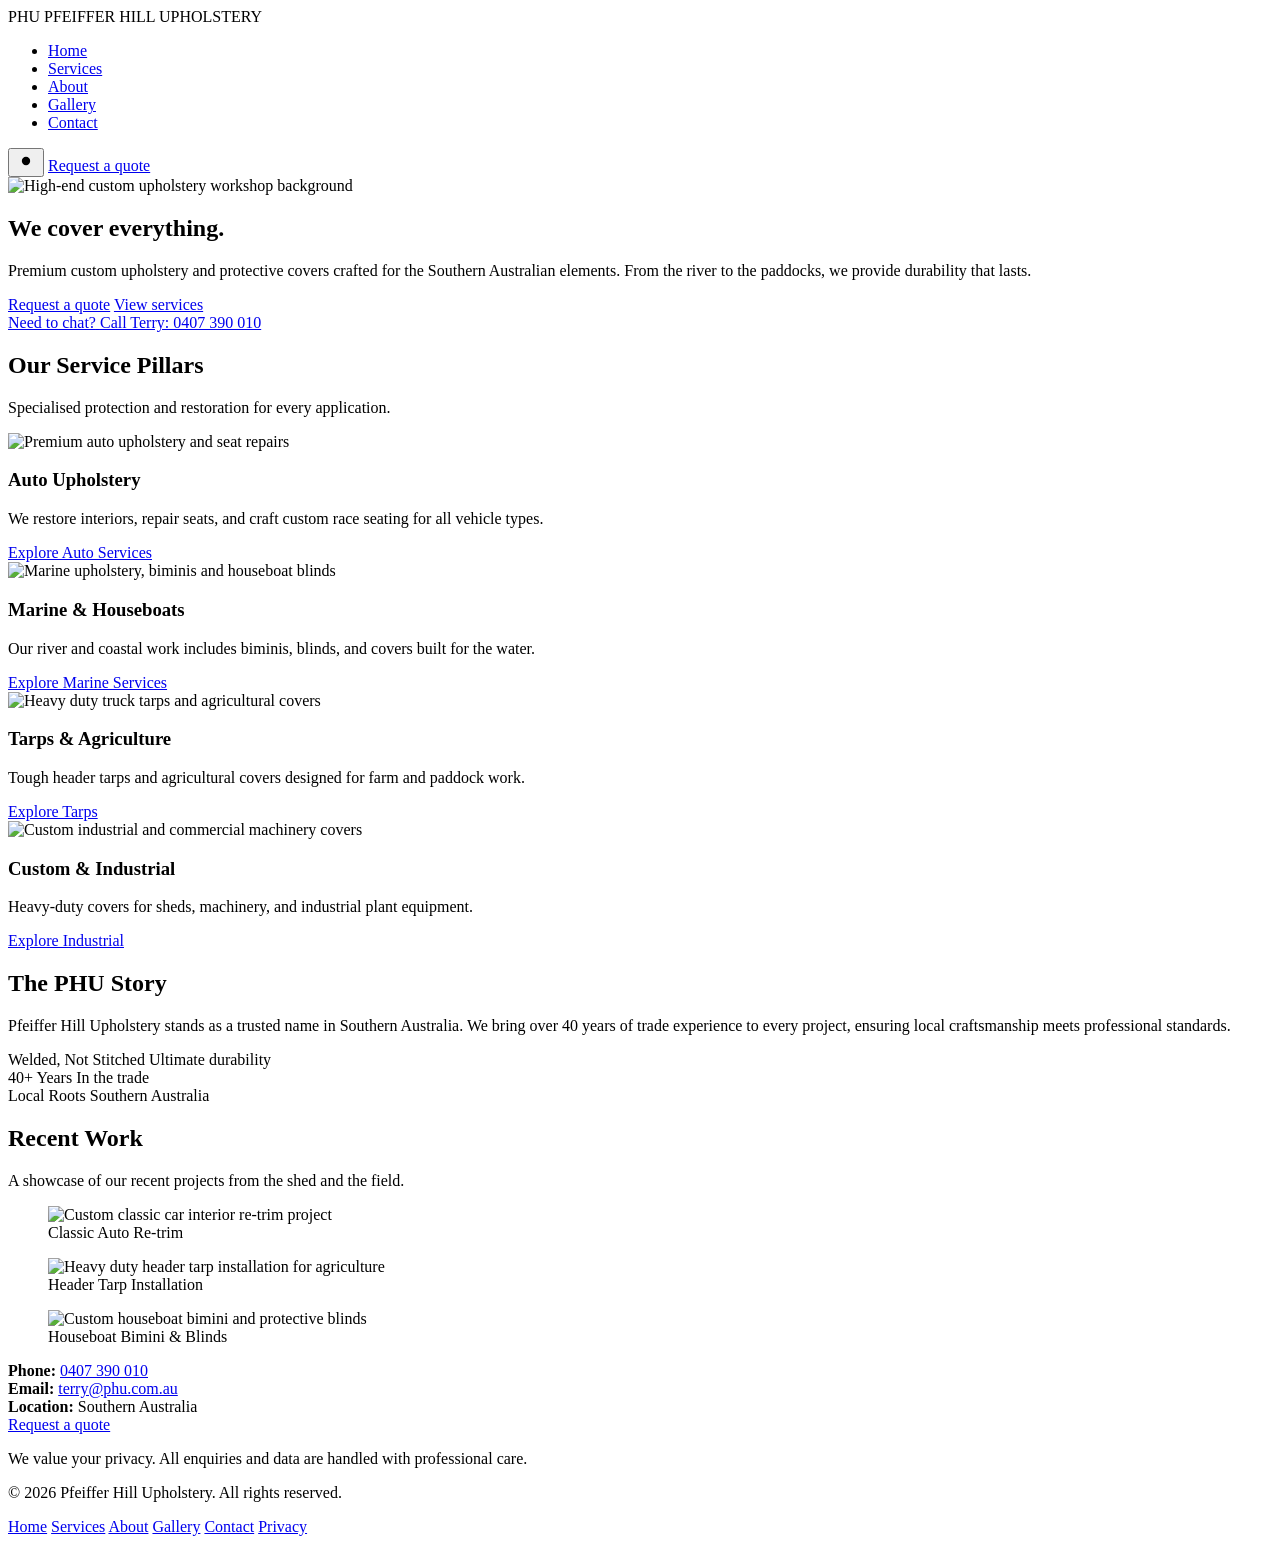
==== phu-index.html @ 065cd4b0 "Add initial HTML structure for PHU website This is the initial commit of the phu-index.html file, wh" ====
<!DOCTYPE html>
<html lang="en">
<head>
    <meta charset="UTF-8">
    <meta name="viewport" content="width=device-width, initial-scale=1.0">
    <title>Pfeiffer Hill Upholstery | We Cover Everything</title>
    <link rel="stylesheet" href="phu-styles.css">
</head>
<body class="theme-dark">
    <header class="phu-header">
        <div class="phu-container">
            <div class="phu-logo">
                <span class="phu-logo-text">PHU</span>
                <span class="phu-logo-subtext">PFEIFFER HILL UPHOLSTERY</span>
            </div>
            <nav class="phu-nav">
                <ul>
                    <li><a href="#home">Home</a></li>
                    <li><a href="#services">Services</a></li>
                    <li><a href="#about">About</a></li>
                    <li><a href="#gallery">Gallery</a></li>
                    <li><a href="#contact">Contact</a></li>
                </ul>
            </nav>
            <div class="phu-header-actions">
                <button class="phu-theme-toggle" aria-label="Toggle theme">
                    <svg viewBox="0 0 24 24" width="20" height="20"><circle cx="12" cy="12" r="5" fill="currentColor"/><path fill="currentColor" d="M12 1v2m0 18v2M4.22 4.22l1.42 1.42m12.72 12.72l1.42 1.42M1 12h2m18 0h2M4.22 19.78l1.42-1.42M18.36 5.64l1.42-1.42"/></svg>
                </button>
                <a href="#contact" class="phu-btn phu-btn-primary">Request a quote</a>
            </div>
        </div>
    </header>

    <main>
        <section id="home" class="phu-hero">
            <div class="phu-hero-visual">
                <img src="phu-hero-bg.jpg" alt="High-end custom upholstery workshop background" class="phu-hero-img">
                <div class="phu-hero-overlay"></div>
            </div>
            <div class="phu-container">
                <div class="phu-hero-content">
                    <h1 class="phu-hero-title">We cover <span class="phu-accent-text">everything.</span></h1>
                    <p class="phu-hero-subtitle">Premium custom upholstery and protective covers crafted for the Southern Australian elements. From the river to the paddocks, we provide durability that lasts.</p>
                    <div class="phu-hero-ctas">
                        <a href="#contact" class="phu-btn phu-btn-lg phu-btn-primary">Request a quote</a>
                        <a href="#services" class="phu-btn phu-btn-lg phu-btn-secondary">View services</a>
                    </div>
                    <div class="phu-call-area">
                        <a href="tel:0407390010" class="phu-call-link">
                            <span class="phu-call-label">Need to chat?</span>
                            <span class="phu-call-number">Call Terry: 0407 390 010</span>
                        </a>
                    </div>
                </div>
            </div>
        </section>

        <section id="services" class="phu-section phu-services">
            <div class="phu-container">
                <div class="phu-section-header">
                    <h2>Our Service Pillars</h2>
                    <p>Specialised protection and restoration for every application.</p>
                </div>
                <div class="phu-services-grid">
                    <div class="phu-service-card">
                        <div class="phu-service-img">
                            <img src="phu-auto-service.jpg" alt="Premium auto upholstery and seat repairs">
                        </div>
                        <div class="phu-service-body">
                            <h3>Auto Upholstery</h3>
                            <p>We restore interiors, repair seats, and craft custom race seating for all vehicle types.</p>
                            <a href="#services" class="phu-link">Explore Auto Services</a>
                        </div>
                    </div>
                    <div class="phu-service-card">
                        <div class="phu-service-img">
                            <img src="phu-marine-service.jpg" alt="Marine upholstery, biminis and houseboat blinds">
                        </div>
                        <div class="phu-service-body">
                            <h3>Marine & Houseboats</h3>
                            <p>Our river and coastal work includes biminis, blinds, and covers built for the water.</p>
                            <a href="#services" class="phu-link">Explore Marine Services</a>
                        </div>
                    </div>
                    <div class="phu-service-card">
                        <div class="phu-service-img">
                            <img src="phu-tarps-service.jpg" alt="Heavy duty truck tarps and agricultural covers">
                        </div>
                        <div class="phu-service-body">
                            <h3>Tarps & Agriculture</h3>
                            <p>Tough header tarps and agricultural covers designed for farm and paddock work.</p>
                            <a href="#services" class="phu-link">Explore Tarps</a>
                        </div>
                    </div>
                    <div class="phu-service-card">
                        <div class="phu-service-img">
                            <img src="phu-industrial-service.jpg" alt="Custom industrial and commercial machinery covers">
                        </div>
                        <div class="phu-service-body">
                            <h3>Custom & Industrial</h3>
                            <p>Heavy-duty covers for sheds, machinery, and industrial plant equipment.</p>
                            <a href="#services" class="phu-link">Explore Industrial</a>
                        </div>
                    </div>
                </div>
            </div>
        </section>

        <section id="about" class="phu-section phu-about">
            <div class="phu-container">
                <div class="phu-about-grid">
                    <div class="phu-about-content">
                        <h2>The PHU Story</h2>
                        <p>Pfeiffer Hill Upholstery stands as a trusted name in Southern Australia. We bring over 40 years of trade experience to every project, ensuring local craftsmanship meets professional standards.</p>
                        <div class="phu-trust-signals">
                            <div class="phu-trust-item">
                                <span class="phu-trust-val">Welded, Not Stitched</span>
                                <span class="phu-trust-label">Ultimate durability</span>
                            </div>
                            <div class="phu-trust-item">
                                <span class="phu-trust-val">40+ Years</span>
                                <span class="phu-trust-label">In the trade</span>
                            </div>
                            <div class="phu-trust-item">
                                <span class="phu-trust-val">Local Roots</span>
                                <span class="phu-trust-label">Southern Australia</span>
                            </div>
                        </div>
                    </div>
                </div>
            </div>
        </section>

        <section id="gallery" class="phu-section phu-gallery">
            <div class="phu-container">
                <div class="phu-section-header">
                    <h2>Recent Work</h2>
                    <p>A showcase of our recent projects from the shed and the field.</p>
                </div>
                <div class="phu-gallery-grid">
                    <figure class="phu-gallery-item">
                        <img src="phu-gallery-1.jpg" alt="Custom classic car interior re-trim project">
                        <figcaption>Classic Auto Re-trim</figcaption>
                    </figure>
                    <figure class="phu-gallery-item">
                        <img src="phu-gallery-2.jpg" alt="Heavy duty header tarp installation for agriculture">
                        <figcaption>Header Tarp Installation</figcaption>
                    </figure>
                    <figure class="phu-gallery-item">
                        <img src="phu-gallery-3.jpg" alt="Custom houseboat bimini and protective blinds">
                        <figcaption>Houseboat Bimini & Blinds</figcaption>
                    </figure>
                </div>
            </div>
        </section>

        <section id="contact" class="phu-contact-strip">
            <div class="phu-container">
                <div class="phu-contact-content">
                    <div class="phu-contact-info">
                        <div class="phu-contact-item">
                            <strong>Phone:</strong> <a href="tel:0407390010">0407 390 010</a>
                        </div>
                        <div class="phu-contact-item">
                            <strong>Email:</strong> <a href="mailto:terry@phu.com.au">terry@phu.com.au</a>
                        </div>
                        <div class="phu-contact-item">
                            <strong>Location:</strong> Southern Australia
                        </div>
                    </div>
                    <div class="phu-contact-cta">
                        <a href="#contact" class="phu-btn phu-btn-primary">Request a quote</a>
                    </div>
                </div>
            </div>
        </section>
    </main>

    <footer class="phu-footer">
        <div class="phu-container">
            <p class="phu-privacy-line">We value your privacy. All enquiries and data are handled with professional care.</p>
            <div class="phu-footer-bottom">
                <p>&copy; 2026 Pfeiffer Hill Upholstery. All rights reserved.</p>
                <nav class="phu-footer-nav">
                    <a href="#home">Home</a>
                    <a href="#services">Services</a>
                    <a href="#about">About</a>
                    <a href="#gallery">Gallery</a>
                    <a href="#contact">Contact</a>
                    <a href="#privacy">Privacy</a>
                </nav>
            </div>
        </div>
    </footer>
</body>
</html>
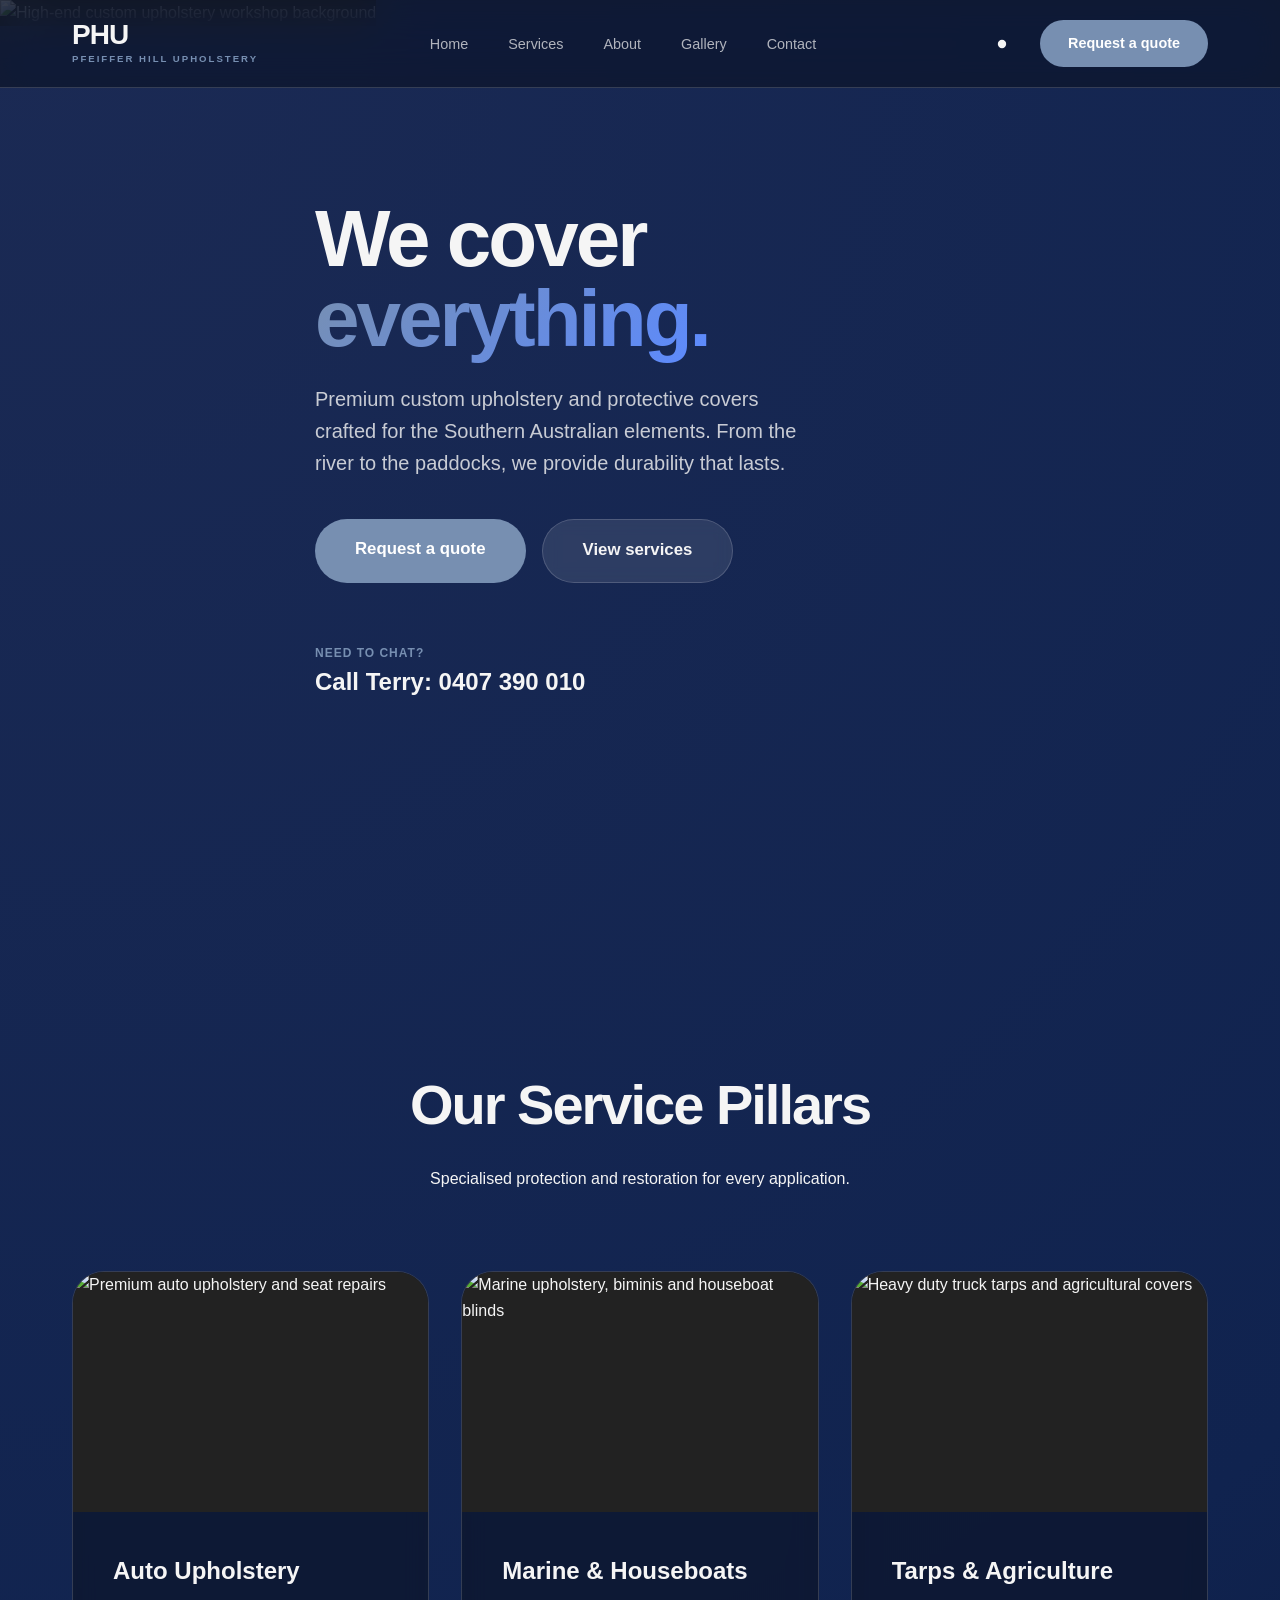
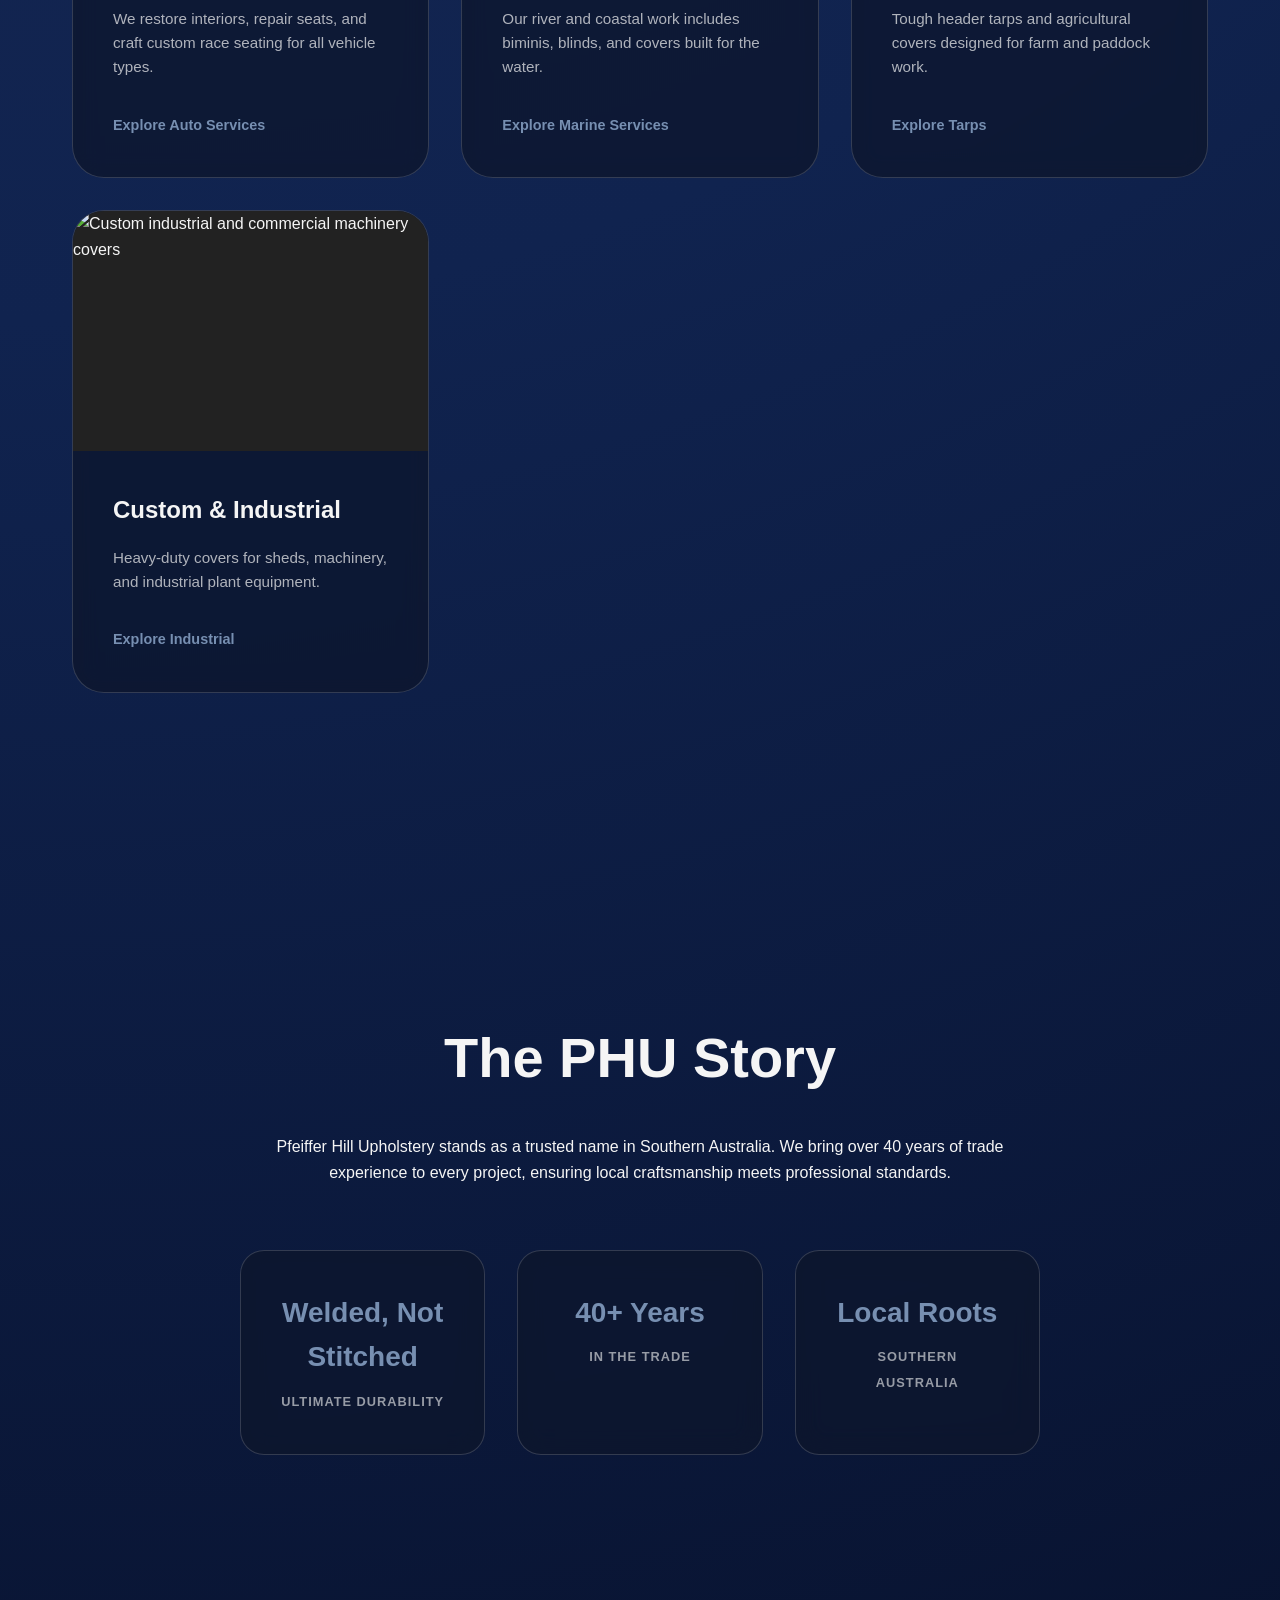
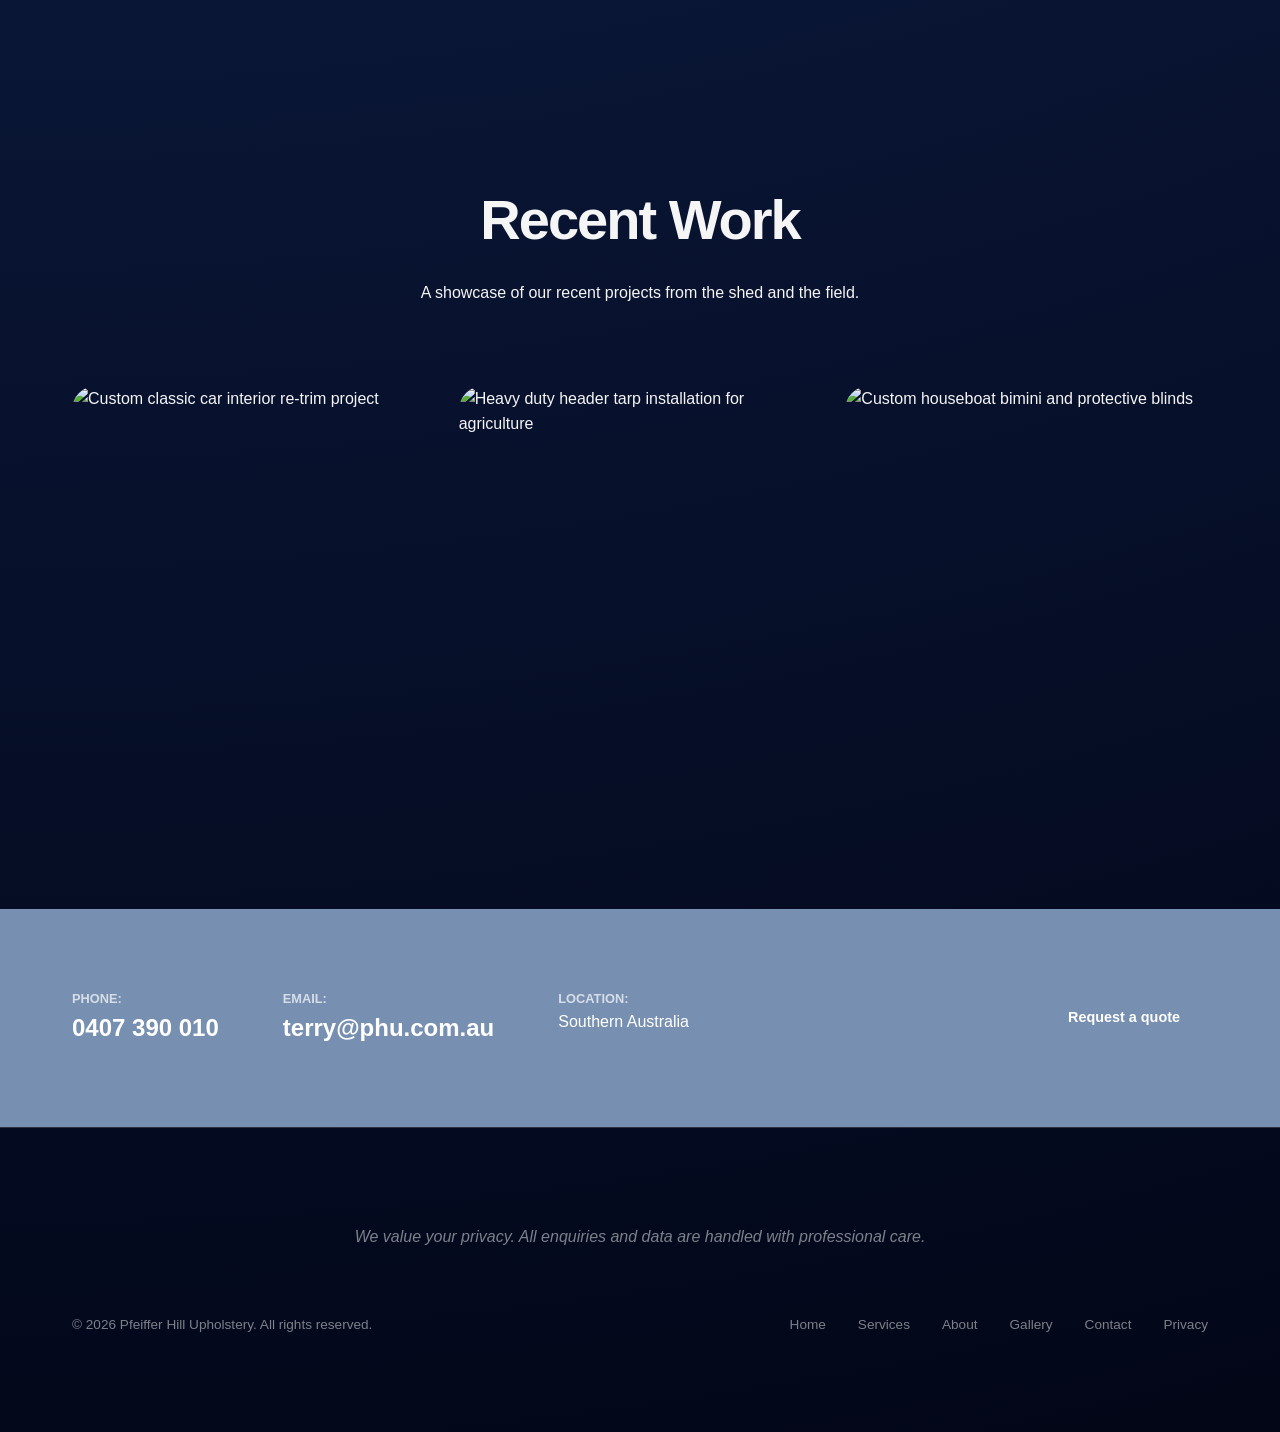
==== commit 4eb6c0fb: "Change image formats and improve text layout Updated image file formats and adjusted text formatting" ====
--- a/phu-index.html
+++ b/phu-index.html
@@ -24,7 +24,10 @@
             </nav>
             <div class="phu-header-actions">
                 <button class="phu-theme-toggle" aria-label="Toggle theme">
-                    <svg viewBox="0 0 24 24" width="20" height="20"><circle cx="12" cy="12" r="5" fill="currentColor"/><path fill="currentColor" d="M12 1v2m0 18v2M4.22 4.22l1.42 1.42m12.72 12.72l1.42 1.42M1 12h2m18 0h2M4.22 19.78l1.42-1.42M18.36 5.64l1.42-1.42"/></svg>
+                    <svg viewBox="0 0 24 24" width="20" height="20">
+                        <circle cx="12" cy="12" r="5" fill="currentColor"/>
+                        <path fill="currentColor" d="M12 1v2m0 18v2M4.22 4.22l1.42 1.42m12.72 12.72l1.42 1.42M1 12h2m18 0h2M4.22 19.78l1.42-1.42M18.36 5.64l1.42-1.42"/>
+                    </svg>
                 </button>
                 <a href="#contact" class="phu-btn phu-btn-primary">Request a quote</a>
             </div>
@@ -34,13 +37,16 @@
     <main>
         <section id="home" class="phu-hero">
             <div class="phu-hero-visual">
-                <img src="phu-hero-bg.jpg" alt="High-end custom upholstery workshop background" class="phu-hero-img">
+                <img src="phu-hero-bg.png" alt="High-end custom upholstery workshop background" class="phu-hero-img">
                 <div class="phu-hero-overlay"></div>
             </div>
             <div class="phu-container">
                 <div class="phu-hero-content">
                     <h1 class="phu-hero-title">We cover <span class="phu-accent-text">everything.</span></h1>
-                    <p class="phu-hero-subtitle">Premium custom upholstery and protective covers crafted for the Southern Australian elements. From the river to the paddocks, we provide durability that lasts.</p>
+                    <p class="phu-hero-subtitle">
+                        Premium custom upholstery and protective covers crafted for the Southern Australian elements.
+                        From the river to the paddocks, we provide durability that lasts.
+                    </p>
                     <div class="phu-hero-ctas">
                         <a href="#contact" class="phu-btn phu-btn-lg phu-btn-primary">Request a quote</a>
                         <a href="#services" class="phu-btn phu-btn-lg phu-btn-secondary">View services</a>
@@ -64,7 +70,7 @@
                 <div class="phu-services-grid">
                     <div class="phu-service-card">
                         <div class="phu-service-img">
-                            <img src="phu-auto-service.jpg" alt="Premium auto upholstery and seat repairs">
+                            <img src="phu-auto-service.png" alt="Premium auto upholstery and seat repairs">
                         </div>
                         <div class="phu-service-body">
                             <h3>Auto Upholstery</h3>
@@ -74,7 +80,7 @@
                     </div>
                     <div class="phu-service-card">
                         <div class="phu-service-img">
-                            <img src="phu-marine-service.jpg" alt="Marine upholstery, biminis and houseboat blinds">
+                            <img src="phu-marine-service.png" alt="Marine upholstery, biminis and houseboat blinds">
                         </div>
                         <div class="phu-service-body">
                             <h3>Marine & Houseboats</h3>
@@ -84,7 +90,7 @@
                     </div>
                     <div class="phu-service-card">
                         <div class="phu-service-img">
-                            <img src="phu-tarps-service.jpg" alt="Heavy duty truck tarps and agricultural covers">
+                            <img src="phu-tarps-service.png" alt="Heavy duty truck tarps and agricultural covers">
                         </div>
                         <div class="phu-service-body">
                             <h3>Tarps & Agriculture</h3>
@@ -94,7 +100,7 @@
                     </div>
                     <div class="phu-service-card">
                         <div class="phu-service-img">
-                            <img src="phu-industrial-service.jpg" alt="Custom industrial and commercial machinery covers">
+                            <img src="phu-industrial-service.png" alt="Custom industrial and commercial machinery covers">
                         </div>
                         <div class="phu-service-body">
                             <h3>Custom & Industrial</h3>
@@ -111,7 +117,11 @@
                 <div class="phu-about-grid">
                     <div class="phu-about-content">
                         <h2>The PHU Story</h2>
-                        <p>Pfeiffer Hill Upholstery stands as a trusted name in Southern Australia. We bring over 40 years of trade experience to every project, ensuring local craftsmanship meets professional standards.</p>
+                        <p>
+                            Pfeiffer Hill Upholstery stands as a trusted name in Southern Australia.
+                            We bring over 40 years of trade experience to every project, ensuring local craftsmanship
+                            meets professional standards.
+                        </p>
                         <div class="phu-trust-signals">
                             <div class="phu-trust-item">
                                 <span class="phu-trust-val">Welded, Not Stitched</span>
@@ -139,15 +149,15 @@
                 </div>
                 <div class="phu-gallery-grid">
                     <figure class="phu-gallery-item">
-                        <img src="phu-gallery-1.jpg" alt="Custom classic car interior re-trim project">
+                        <img src="phu-gallery-1.png" alt="Custom classic car interior re-trim project">
                         <figcaption>Classic Auto Re-trim</figcaption>
                     </figure>
                     <figure class="phu-gallery-item">
-                        <img src="phu-gallery-2.jpg" alt="Heavy duty header tarp installation for agriculture">
+                        <img src="phu-gallery-2.png" alt="Heavy duty header tarp installation for agriculture">
                         <figcaption>Header Tarp Installation</figcaption>
                     </figure>
                     <figure class="phu-gallery-item">
-                        <img src="phu-gallery-3.jpg" alt="Custom houseboat bimini and protective blinds">
+                        <img src="phu-gallery-3.png" alt="Custom houseboat bimini and protective blinds">
                         <figcaption>Houseboat Bimini & Blinds</figcaption>
                     </figure>
                 </div>
@@ -178,7 +188,9 @@
 
     <footer class="phu-footer">
         <div class="phu-container">
-            <p class="phu-privacy-line">We value your privacy. All enquiries and data are handled with professional care.</p>
+            <p class="phu-privacy-line">
+                We value your privacy. All enquiries and data are handled with professional care.
+            </p>
             <div class="phu-footer-bottom">
                 <p>&copy; 2026 Pfeiffer Hill Upholstery. All rights reserved.</p>
                 <nav class="phu-footer-nav">
--- a/phu-styles.css
+++ b/phu-styles.css
@@ -0,0 +1,534 @@
+/* 
+   PHU Premium 2026 UI - Glassmorphism Edition
+   Ultra-modern, fluid, and responsive
+*/
+
+/* Brand + core palette */
+:root {
+  /* PHU brand colours (your choices) */
+  --phu-blue-deep: #10234f;
+  --phu-blue-mid:  #546d9c;
+  --phu-blue-soft: #778fb1;
+
+  --phu-canvas:       #afa794;
+  --phu-canvas-light: #f3ecdf;
+  --phu-offwhite:     #f5f5f5;
+
+  --phu-text-dark:  #1b1b1b;
+  --phu-text-light: #f5f5f5;
+
+  /* Accent + utilities */
+  --phu-accent:      var(--phu-blue-soft);
+  --phu-accent-rgb:  119, 143, 177; /* rgb for #778fb1 */
+  --phu-white:       #ffffff;
+  --phu-black:       #0a0a0a;
+  --phu-transition:  all 0.4s cubic-bezier(0.16, 1, 0.3, 1);
+}
+
+/* Theme tokens */
+body.theme-light {
+  --bg-color:      var(--phu-canvas-light);
+  --text-color:    var(--phu-text-dark);
+  --glass-bg:      rgba(255, 255, 255, 0.72);
+  --glass-border:  rgba(0, 0, 0, 0.06);
+  --card-shadow:   0 8px 32px rgba(0, 0, 0, 0.08);
+}
+
+body.theme-dark {
+  --bg-color:      radial-gradient(circle at top left,
+                     #1b2a54 0%,
+                     var(--phu-blue-deep) 40%,
+                     #020617 100%);
+  --text-color:    var(--phu-text-light);
+  --glass-bg:      rgba(15, 23, 42, 0.78);
+  --glass-border:  rgba(255, 255, 255, 0.16);
+  --card-shadow:   0 8px 32px rgba(0, 0, 0, 0.55);
+}
+
+/* Resets */
+* {
+  margin: 0;
+  padding: 0;
+  box-sizing: border-box;
+}
+
+html {
+  scroll-behavior: smooth;
+}
+
+body {
+  font-family: 'Inter', -apple-system, sans-serif;
+  background: var(--bg-color);
+  color: var(--text-color);
+  line-height: 1.6;
+  overflow-x: hidden;
+}
+
+/* Layout container */
+.phu-container {
+  max-width: 1200px;
+  margin: 0 auto;
+  padding: 0 2rem;
+}
+
+/* Glassmorphism utility */
+.phu-glass {
+  background: var(--glass-bg);
+  backdrop-filter: blur(16px) saturate(140%);
+  -webkit-backdrop-filter: blur(16px) saturate(140%);
+  border: 1px solid var(--glass-border);
+  box-shadow: var(--card-shadow);
+  border-radius: 24px;
+}
+
+/* Header */
+.phu-header {
+  position: fixed;
+  top: 0;
+  left: 0;
+  right: 0;
+  z-index: 1000;
+  padding: 1.25rem 0;
+  background: var(--glass-bg);
+  backdrop-filter: blur(20px) saturate(150%);
+  -webkit-backdrop-filter: blur(20px) saturate(150%);
+  border-bottom: 1px solid var(--glass-border);
+}
+
+.phu-header .phu-container {
+  display: flex;
+  justify-content: space-between;
+  align-items: center;
+}
+
+.phu-logo {
+  display: flex;
+  flex-direction: column;
+}
+
+.phu-logo-text {
+  font-size: 1.75rem;
+  font-weight: 900;
+  letter-spacing: -1px;
+  line-height: 1;
+}
+
+.phu-logo-subtext {
+  font-size: 0.6rem;
+  font-weight: 700;
+  letter-spacing: 2px;
+  color: var(--phu-accent);
+  margin-top: 2px;
+}
+
+.phu-nav ul {
+  display: flex;
+  list-style: none;
+  gap: 2.5rem;
+}
+
+.phu-nav a {
+  text-decoration: none;
+  color: var(--text-color);
+  font-weight: 500;
+  font-size: 0.9rem;
+  transition: var(--phu-transition);
+  opacity: 0.7;
+}
+
+.phu-nav a:hover {
+  color: var(--phu-accent);
+  opacity: 1;
+}
+
+.phu-header-actions {
+  display: flex;
+  align-items: center;
+  gap: 1.5rem;
+}
+
+.phu-theme-toggle {
+  background: none;
+  border: none;
+  color: var(--text-color);
+  cursor: pointer;
+  padding: 4px;
+  display: flex;
+  transition: var(--phu-transition);
+}
+
+/* Buttons */
+.phu-btn {
+  display: inline-block;
+  padding: 0.75rem 1.75rem;
+  border-radius: 100px;
+  font-weight: 600;
+  text-decoration: none;
+  transition: var(--phu-transition);
+  border: none;
+  cursor: pointer;
+  font-size: 0.9rem;
+}
+
+.phu-btn-primary {
+  background: var(--phu-accent);
+  color: var(--phu-white);
+}
+
+.phu-btn-primary:hover {
+  transform: translateY(-2px);
+  box-shadow: 0 12px 24px rgba(var(--phu-accent-rgb), 0.3);
+}
+
+.phu-btn-secondary {
+  background: rgba(255, 255, 255, 0.1);
+  color: var(--text-color);
+  backdrop-filter: blur(8px);
+  border: 1px solid var(--glass-border);
+}
+
+.phu-btn-secondary:hover {
+  background: rgba(255, 255, 255, 0.2);
+}
+
+.phu-btn-lg {
+  padding: 1.1rem 2.5rem;
+  font-size: 1.05rem;
+}
+
+/* Hero */
+.phu-hero {
+  position: relative;
+  height: 100vh;
+  min-height: 750px;
+  display: flex;
+  align-items: center;
+  overflow: hidden;
+}
+
+.phu-hero-visual {
+  position: absolute;
+  inset: 0;
+  z-index: -1;
+}
+
+.phu-hero-img {
+  width: 100%;
+  height: 100%;
+  object-fit: cover;
+  background: #111; /* fallback */
+}
+
+.phu-hero-overlay {
+  position: absolute;
+  inset: 0;
+  background: linear-gradient(to right, var(--bg-color) 40%, transparent 100%);
+}
+
+.phu-hero-content {
+  max-width: 650px;
+}
+
+.phu-hero-title {
+  font-size: 5rem;
+  font-weight: 900;
+  line-height: 1;
+  margin-bottom: 1.5rem;
+  letter-spacing: -3px;
+}
+
+.phu-accent-text {
+  color: var(--phu-accent);
+  background: linear-gradient(135deg, var(--phu-accent), #5c8aff);
+  -webkit-background-clip: text;
+  -webkit-text-fill-color: transparent;
+}
+
+.phu-hero-subtitle {
+  font-size: 1.25rem;
+  margin-bottom: 2.5rem;
+  opacity: 0.8;
+  max-width: 500px;
+}
+
+.phu-hero-ctas {
+  display: flex;
+  gap: 1rem;
+  margin-bottom: 3.5rem;
+}
+
+.phu-call-area {
+  display: inline-block;
+}
+
+.phu-call-link {
+  text-decoration: none;
+  color: var(--text-color);
+  display: flex;
+  flex-direction: column;
+}
+
+.phu-call-label {
+  font-size: 0.75rem;
+  text-transform: uppercase;
+  letter-spacing: 1px;
+  color: var(--phu-accent);
+  font-weight: 700;
+}
+
+.phu-call-number {
+  font-size: 1.5rem;
+  font-weight: 800;
+}
+
+/* Sections */
+.phu-section {
+  padding: 10rem 0;
+}
+
+.phu-section-header {
+  margin-bottom: 5rem;
+  text-align: center;
+}
+
+.phu-section-header h2 {
+  font-size: 3.5rem;
+  font-weight: 900;
+  margin-bottom: 1rem;
+  letter-spacing: -2px;
+}
+
+/* Services */
+.phu-services-grid {
+  display: grid;
+  grid-template-columns: repeat(auto-fit, minmax(280px, 1fr));
+  gap: 2rem;
+}
+
+.phu-service-card {
+  background: var(--glass-bg);
+  backdrop-filter: blur(12px) saturate(140%);
+  -webkit-backdrop-filter: blur(12px) saturate(140%);
+  border: 1px solid var(--glass-border);
+  border-radius: 32px;
+  overflow: hidden;
+  transition: var(--phu-transition);
+}
+
+.phu-service-card:hover {
+  transform: translateY(-12px);
+  border-color: var(--phu-accent);
+}
+
+.phu-service-img {
+  height: 240px;
+  background: #222;
+}
+
+.phu-service-img img {
+  width: 100%;
+  height: 100%;
+  object-fit: cover;
+  transition: var(--phu-transition);
+}
+
+.phu-service-card:hover .phu-service-img img {
+  transform: scale(1.1);
+}
+
+.phu-service-body {
+  padding: 2.5rem;
+}
+
+.phu-service-body h3 {
+  font-size: 1.5rem;
+  margin-bottom: 1rem;
+}
+
+.phu-service-body p {
+  font-size: 0.95rem;
+  opacity: 0.7;
+  margin-bottom: 2rem;
+}
+
+.phu-link {
+  color: var(--phu-accent);
+  text-decoration: none;
+  font-weight: 700;
+  font-size: 0.9rem;
+}
+
+/* About */
+.phu-about {
+  background: linear-gradient(180deg, var(--bg-color), rgba(var(--phu-accent-rgb), 0.05));
+}
+
+.phu-about-content {
+  max-width: 800px;
+  margin: 0 auto;
+  text-align: center;
+}
+
+.phu-about h2 {
+  font-size: 3.5rem;
+  margin-bottom: 2rem;
+}
+
+.phu-trust-signals {
+  display: grid;
+  grid-template-columns: repeat(3, 1fr);
+  gap: 2rem;
+  margin-top: 4rem;
+}
+
+.phu-trust-item {
+  padding: 2.5rem;
+  background: var(--glass-bg);
+  backdrop-filter: blur(14px) saturate(140%);
+  -webkit-backdrop-filter: blur(14px) saturate(140%);
+  border-radius: 24px;
+  border: 1px solid var(--glass-border);
+}
+
+.phu-trust-val {
+  display: block;
+  font-size: 1.75rem;
+  font-weight: 900;
+  color: var(--phu-accent);
+  margin-bottom: 0.5rem;
+}
+
+.phu-trust-label {
+  font-size: 0.8rem;
+  text-transform: uppercase;
+  letter-spacing: 1px;
+  font-weight: 700;
+  opacity: 0.6;
+}
+
+/* Gallery */
+.phu-gallery-grid {
+  display: grid;
+  grid-template-columns: repeat(3, 1fr);
+  gap: 1.5rem;
+}
+
+.phu-gallery-item {
+  position: relative;
+  border-radius: 24px;
+  overflow: hidden;
+  aspect-ratio: 1/1;
+}
+
+.phu-gallery-item img {
+  width: 100%;
+  height: 100%;
+  object-fit: cover;
+  transition: var(--phu-transition);
+}
+
+.phu-gallery-item figcaption {
+  position: absolute;
+  inset: 0;
+  padding: 2rem;
+  display: flex;
+  align-items: flex-end;
+  background: linear-gradient(transparent, rgba(0, 0, 0, 0.8));
+  color: white;
+  font-weight: 700;
+  opacity: 0;
+  transition: var(--phu-transition);
+}
+
+.phu-gallery-item:hover img {
+  transform: scale(1.15);
+}
+
+.phu-gallery-item:hover figcaption {
+  opacity: 1;
+}
+
+/* Contact strip */
+.phu-contact-strip {
+  padding: 5rem 0;
+  background: var(--phu-accent);
+  color: var(--phu-white);
+}
+
+.phu-contact-content {
+  display: flex;
+  justify-content: space-between;
+  align-items: center;
+}
+
+.phu-contact-info {
+  display: flex;
+  gap: 4rem;
+}
+
+.phu-contact-item strong {
+  display: block;
+  font-size: 0.8rem;
+  text-transform: uppercase;
+  opacity: 0.7;
+}
+
+.phu-contact-item a {
+  color: inherit;
+  text-decoration: none;
+  font-size: 1.5rem;
+  font-weight: 800;
+}
+
+/* Footer */
+.phu-footer {
+  padding: 6rem 0;
+  border-top: 1px solid var(--glass-border);
+}
+
+.phu-privacy-line {
+  text-align: center;
+  margin-bottom: 4rem;
+  font-style: italic;
+  opacity: 0.5;
+}
+
+.phu-footer-bottom {
+  display: flex;
+  justify-content: space-between;
+  align-items: center;
+  font-size: 0.85rem;
+  opacity: 0.5;
+}
+
+.phu-footer-nav {
+  display: flex;
+  gap: 2rem;
+}
+
+.phu-footer-nav a {
+  color: inherit;
+  text-decoration: none;
+}
+
+/* Responsive */
+@media (max-width: 1024px) {
+  .phu-hero-title { font-size: 4rem; }
+  .phu-trust-signals { grid-template-columns: 1fr; }
+  .phu-gallery-grid { grid-template-columns: 1fr; }
+  .phu-contact-content { 
+    flex-direction: column; 
+    gap: 3rem; 
+    text-align: center; 
+  }
+  .phu-contact-info { 
+    flex-direction: column; 
+    gap: 2rem; 
+  }
+}
+
+@media (max-width: 768px) {
+  .phu-nav { display: none; }
+  .phu-hero-title { font-size: 3rem; }
+  .phu-section { padding: 6rem 0; }
+}
